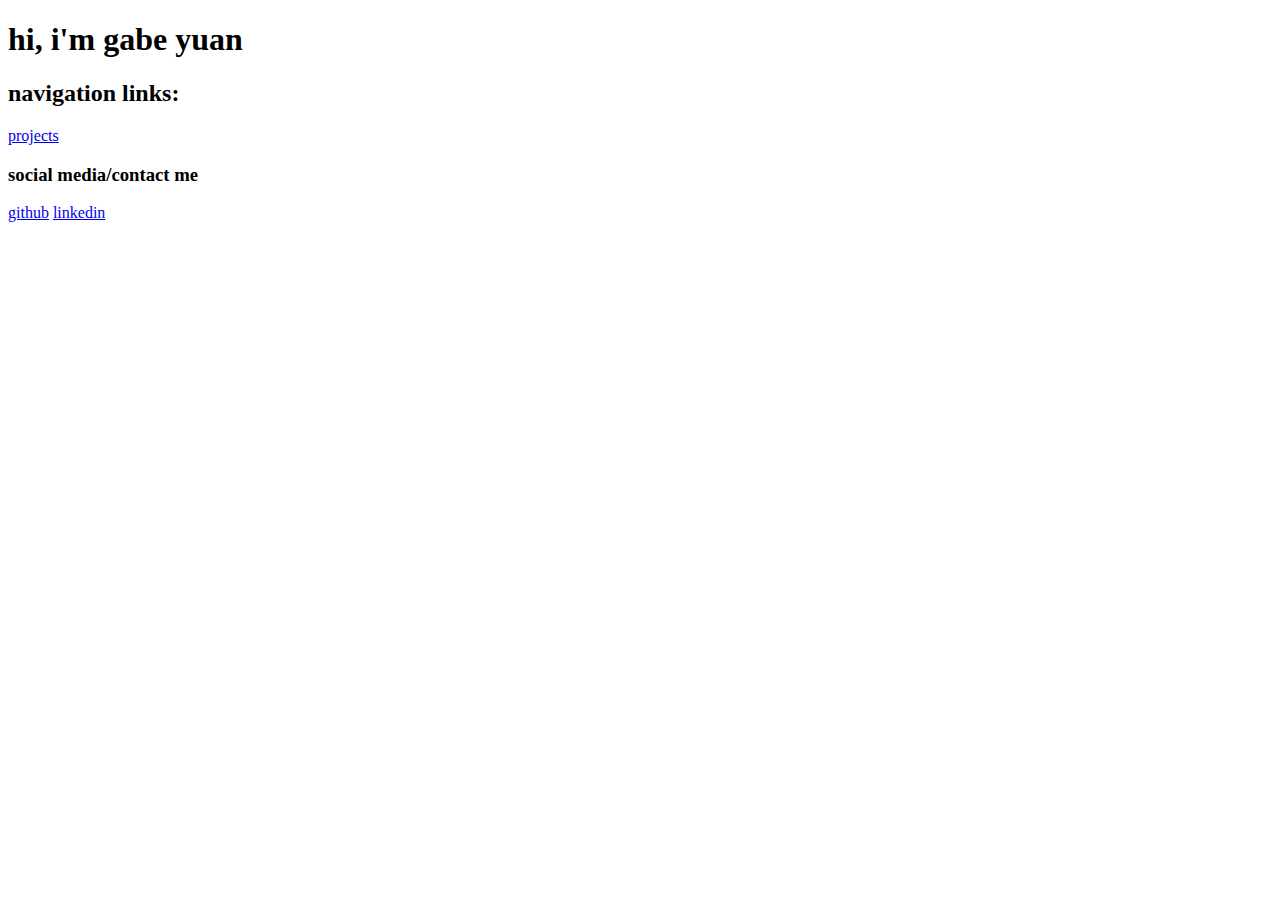
==== index.html @ bc90b572 "Initial commit" ====
<!DOCTYPE html>
<html lang="en">
    <head>
        <meta charset="utf-8">
        <link rel = "stylesheet" href = "styles.css">
        <meta name="viewport" content="width=device-width, initial-scale=1.0">
        <title>hi, i'm gabe</title>
    </head>
    <body>
        <h1>hi, i'm gabe yuan</h1>
        <h2> navigation links: </h2>
        <a href  = "projects.html">projects</a>
        <h3>social media/contact me</h3>
        <a target="_blank" href="https://www.github.com">github</a>
        <a target="_blank" href="https://www.linkedin.com/in/gabrielyuan">linkedin</a>

    </body>

</html>
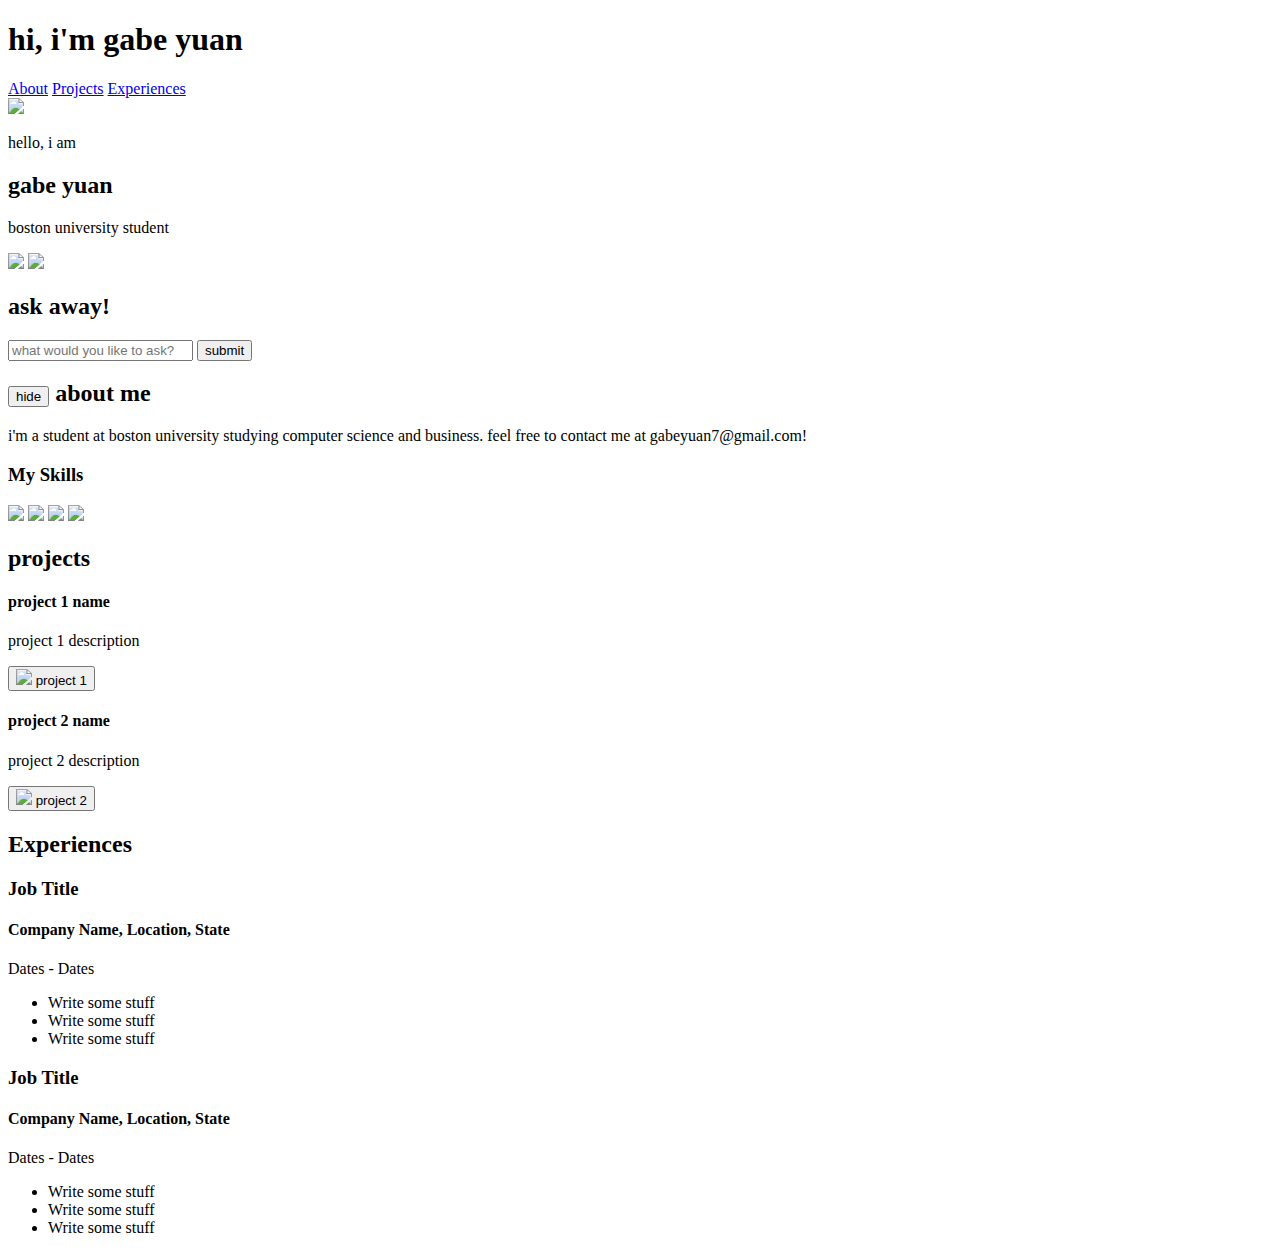
==== commit d7a5f889: "index.html updated" ====
--- a/index.html
+++ b/index.html
@@ -7,13 +7,96 @@
         <title>hi, i'm gabe</title>
     </head>
     <body>
-        <h1>hi, i'm gabe yuan</h1>
-        <h2> navigation links: </h2>
-        <a href  = "projects.html">projects</a>
-        <h3>social media/contact me</h3>
-        <a target="_blank" href="https://www.github.com">github</a>
-        <a target="_blank" href="https://www.linkedin.com/in/gabrielyuan">linkedin</a>
-
+        <div id="navbar">
+            <h1>hi, i'm gabe yuan</h1>
+            <a href="#about">About</a>
+            <a href="#projects">Projects</a>
+            <a href="#exp">Experiences</a>
+        </div>
+        <div id="profile">
+            <div><img width="250" src="images/profile-icon.png" /></div>
+            <div id="profile-text">
+                <p>hello, i am</p>
+                <h2>gabe yuan</h2>
+                <p>boston university student</p>
+            <div class="icons">
+                <a target="_blank" href="https://www.linkedin.com/in/gabrielyuan"><img id="linkedin-img" width="60" src="https://upload.wikimedia.org/wikipedia/commons/c/ca/LinkedIn_logo_initials.png" /></a>
+                <a target="_blank" href="https://www.github.com/gabeqyuan"><img id="github-img" width="60" src="https://cdn-icons-png.flaticon.com/512/25/25231.png" /></a>
+            </div>
+            </div>
+        </div>
+        <div id="chat">
+            <form>
+                <h2>ask away!</h2>
+                <input type="text" id="questionInput" placeholder="what would you like to ask?">
+                <button type ="submit">submit</button>
+            </form>
+        </div>
+        <div id="about">
+            <h2>
+                <button class="toggler">hide</button>
+                about me
+            </h2>
+            <p>
+                i'm a student at boston university studying computer science and business. feel free to
+                contact me at gabeyuan7@gmail.com!
+            </p>
+            <h3>My Skills</h3>
+            <div class="icons">
+                <img width="60" src="images/html-5-svgrepo-com.svg">
+                <img width="60" src="images/css-3-svgrepo-com.svg">
+                <img width="60" src="images/python-svgrepo-com.svg">
+                <img width="60" src ="images/javascript-svgrepo-com.svg">
+            </div>
+        </div>
+        <div id="projects">
+            <h2>projects</h2>
+            <div class="project">
+                <h4>project 1 name</h4>
+                <p>project 1 description</p>
+                <a target="_blank" href="https://github.com/"><button class="github"><img class="github-inline" width="20" src="https://cdn-icons-png.flaticon.com/512/25/25231.png" /> project 1</button></a>
+            </div>
+            <div class="project">
+                <h4>project 2 name</h4>
+                <p>project 2 description</p>
+                <a target="_blank" href="https://github.com/"><button class="github"><img class="github-inline" width="20" src="https://cdn-icons-png.flaticon.com/512/25/25231.png" /> project 2</button></a>
+            </div>
+        </div>
+        <div id="exp">
+            <h2>Experiences</h2>
+            <div class="job">
+                <h3>Job Title</h3>
+                <h4>Company Name, Location, State</h4>
+                <p class="date">Dates - Dates</p>
+                <ul>
+                    <li>
+                        Write some stuff
+                    </li>
+                    <li>
+                        Write some stuff
+                    </li>
+                    <li>
+                        Write some stuff
+                    </li>
+                </ul>
+            </div>
+            <div class="job">
+                <h3>Job Title</h3>
+                <h4>Company Name, Location, State</h4>
+                <p class="date">Dates - Dates</p>
+                <ul>
+                    <li>
+                        Write some stuff
+                    </li>
+                    <li>
+                        Write some stuff
+                    </li>
+                    <li>
+                        Write some stuff
+                    </li>
+                </ul>
+            <div>
+        </div>
     </body>
 
 </html>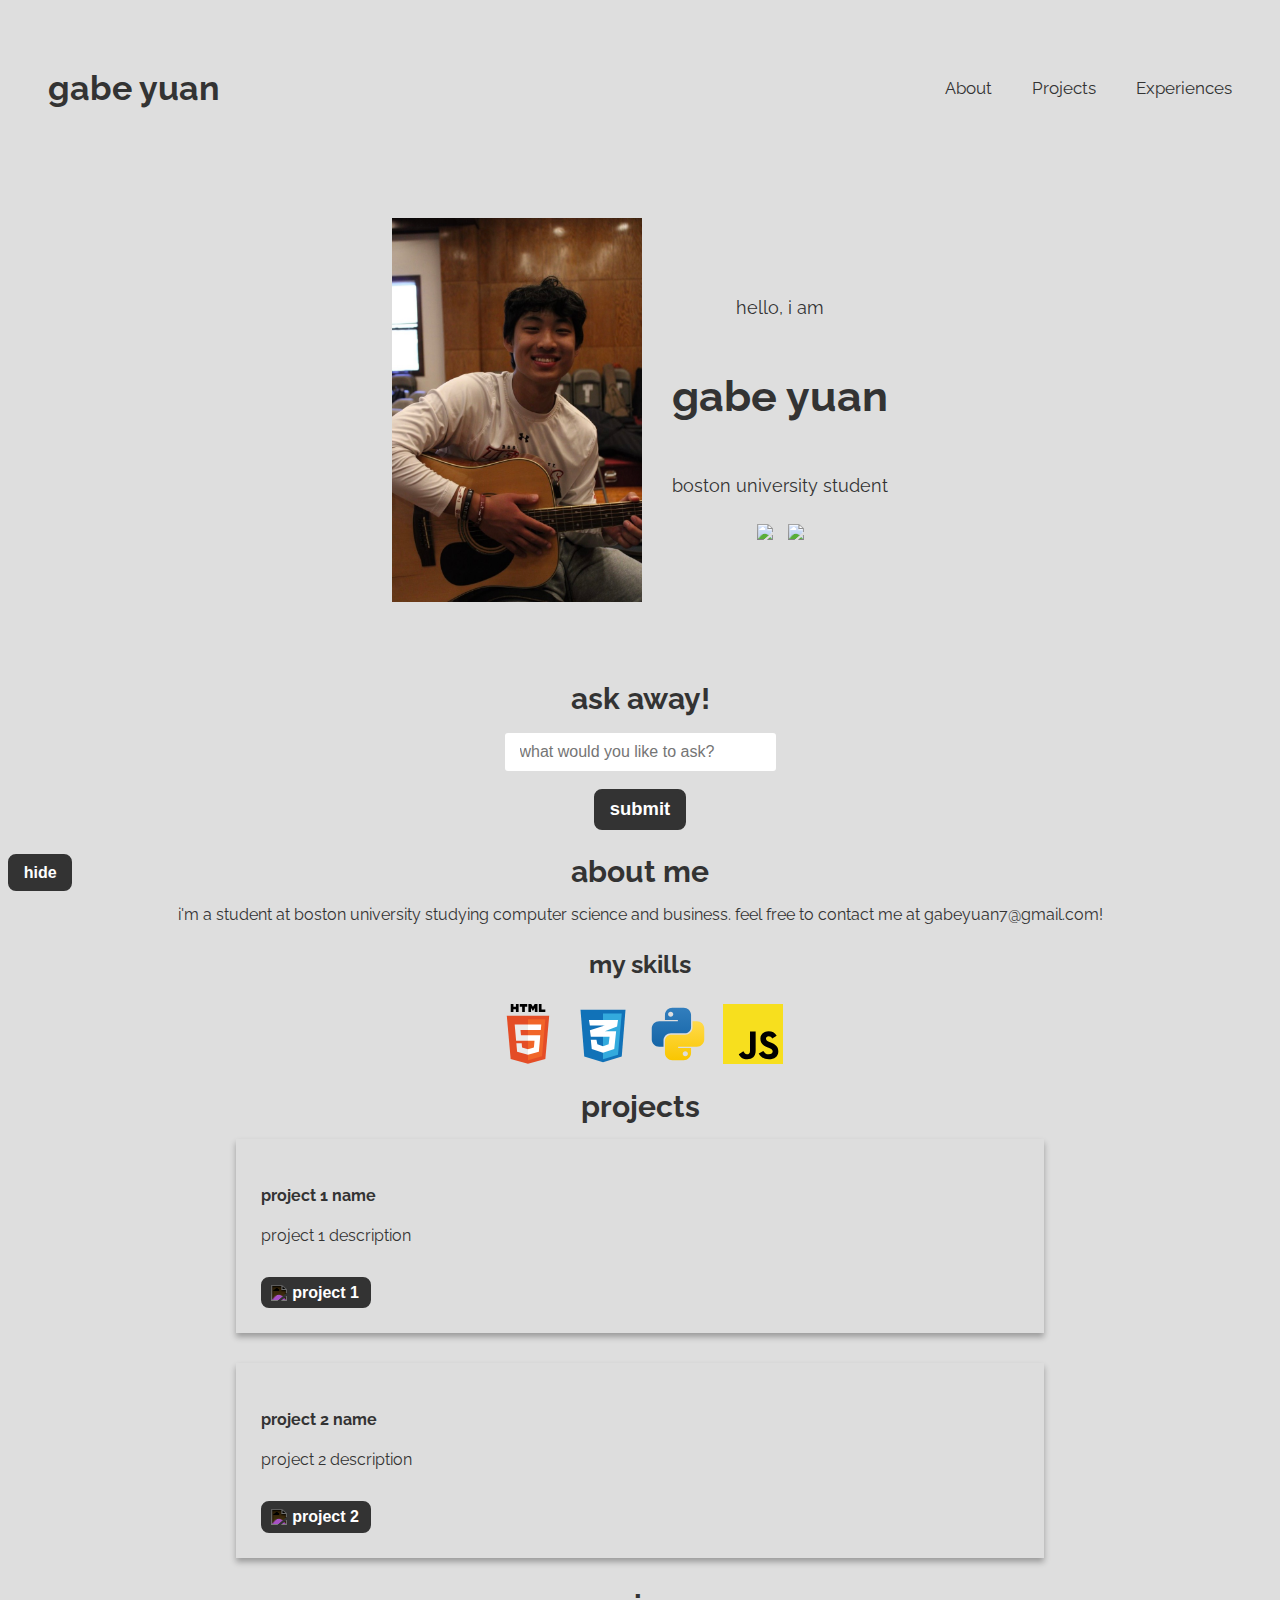
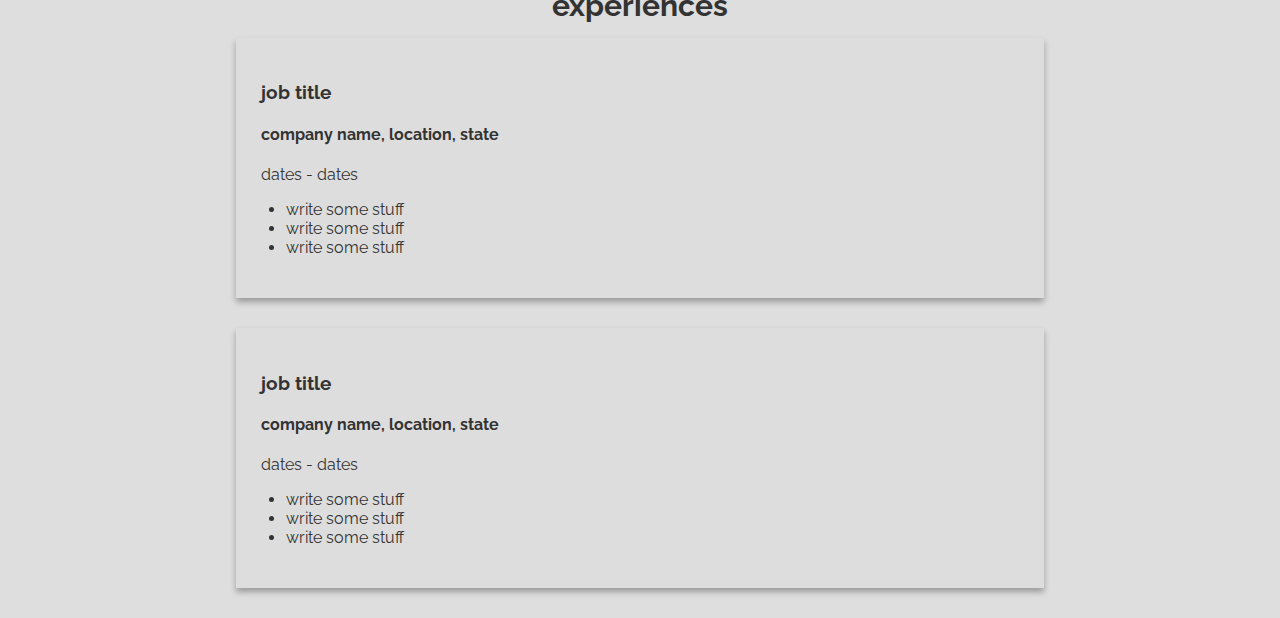
==== commit 24d11111: "css and gtml updated" ====
--- a/index.html
+++ b/index.html
@@ -4,17 +4,21 @@
         <meta charset="utf-8">
         <link rel = "stylesheet" href = "styles.css">
         <meta name="viewport" content="width=device-width, initial-scale=1.0">
-        <title>hi, i'm gabe</title>
+        <title>hi, i'm gabe yuan</title>
     </head>
     <body>
         <div id="navbar">
-            <h1>hi, i'm gabe yuan</h1>
-            <a href="#about">About</a>
-            <a href="#projects">Projects</a>
-            <a href="#exp">Experiences</a>
+            <div class="left">
+                <h1>gabe yuan</h1>
+            </div>
+            <div class="right">
+                <a href="#about">About</a>
+                <a href="#projects">Projects</a>
+                <a href="#exp">Experiences</a>
+            </div>
         </div>
         <div id="profile">
-            <div><img width="250" src="images/profile-icon.png" /></div>
+            <div id="guitar-pfp"><img width="250" src="images/guitar-photo-gabe.jpeg"/></div>
             <div id="profile-text">
                 <p>hello, i am</p>
                 <h2>gabe yuan</h2>
@@ -34,19 +38,19 @@
         </div>
         <div id="about">
             <h2>
+                about me
                 <button class="toggler">hide</button>
-                about me
             </h2>
             <p>
                 i'm a student at boston university studying computer science and business. feel free to
                 contact me at gabeyuan7@gmail.com!
             </p>
-            <h3>My Skills</h3>
+            <h3>my skills</h3>
             <div class="icons">
-                <img width="60" src="images/html-5-svgrepo-com.svg">
-                <img width="60" src="images/css-3-svgrepo-com.svg">
-                <img width="60" src="images/python-svgrepo-com.svg">
-                <img width="60" src ="images/javascript-svgrepo-com.svg">
+                <img width="60" src="images/html-5.svg">
+                <img width="60" src="images/css-3.svg">
+                <img width="60" src="images/python.svg">
+                <img width="60" src ="images/javascript-logo.svg">
             </div>
         </div>
         <div id="projects">
@@ -63,40 +67,41 @@
             </div>
         </div>
         <div id="exp">
-            <h2>Experiences</h2>
+            <h2>experiences</h2>
             <div class="job">
-                <h3>Job Title</h3>
-                <h4>Company Name, Location, State</h4>
-                <p class="date">Dates - Dates</p>
+                <h3>job title</h3>
+                <h4>company name, location, state</h4>
+                <p class="date">dates - dates</p>
                 <ul>
                     <li>
-                        Write some stuff
+                        write some stuff
                     </li>
                     <li>
-                        Write some stuff
+                        write some stuff
                     </li>
                     <li>
-                        Write some stuff
+                        write some stuff
                     </li>
                 </ul>
             </div>
             <div class="job">
-                <h3>Job Title</h3>
-                <h4>Company Name, Location, State</h4>
-                <p class="date">Dates - Dates</p>
+                <h3>job title</h3>
+                <h4>company name, location, state</h4>
+                <p class="date">dates - dates</p>
                 <ul>
                     <li>
-                        Write some stuff
+                        write some stuff
                     </li>
                     <li>
-                        Write some stuff
+                        write some stuff
                     </li>
                     <li>
-                        Write some stuff
+                        write some stuff
                     </li>
                 </ul>
             <div>
         </div>
+        <script src="script.js"></script>
     </body>
 
 </html>--- a/styles.css
+++ b/styles.css
@@ -0,0 +1,200 @@
+@import url('https://fonts.googleapis.com/css2?family=Raleway:ital,wght@0,100..900;1,100..900&display=swap');
+
+* {
+    border: 0;
+    padding: 0;
+}
+
+html {
+    scroll-behavior: smooth;
+}
+
+body {
+    font-family: "Raleway";
+    background-color: #dedede;
+    color: #333;
+}
+
+#navbar {
+    display: flex;
+    justify-content: space-between;
+    background: #dedede;
+    padding: 30px 0;
+    align-items: center;
+    margin-bottom: 50px;
+    color: #333;
+    font-size: 17px;
+}
+#navbar .left {
+    flex: 1;
+    padding-left: 40px;
+}
+
+#navbar .right {
+    display: flex;
+    justify-content: flex-end;
+    gap: 40px;
+    padding: 40px;
+}
+
+#navbar a {
+    color: #333;
+    text-decoration: none;
+}
+
+#navbar a:visited {
+    color:#333;
+}
+
+#navbar a:hover {
+    color: #333;
+    font-weight: bold;
+    transform: scale(1.2);
+}
+
+#projects h2,
+#about h2,
+#chat h2,
+#exp h2 {
+    text-align: center;
+    font-size: 30px;
+    margin-bottom: 15px;
+    position: relative;
+}
+
+
+#profile {
+    display: flex;
+    justify-content: center;
+    align-items: center;
+    gap: 30px;
+    margin-bottom: 50px;
+    font-size: 1.1rem;
+}
+
+#profile-text {
+    display: flex;
+    flex-direction: column;
+    align-items: center;
+}
+
+#profile-text img:hover {
+    transform: scale(1.15);
+    cursor: pointer;
+}
+
+#profile h2 {
+    font-size: 43px;
+}
+
+.icons {
+    display: flex;
+    justify-content: center;
+    gap: 15px;
+    margin-top: 10px;
+}
+
+#chat {
+    display: flex;
+    justify-content: center;
+    align-items: center;
+}
+
+form {
+    display: flex;
+    flex-direction: column;
+    align-items: center;
+}
+
+input[type="text"] {
+    width: 100%;
+    max-width: 400px;
+    padding: 10px 15px;
+    font-size: 16px;
+    border: 2px solid #dedede;
+    border-radius: 5px;
+    background-color: #fff;
+    color: #333;
+}
+
+input[type="text"]:focus {
+    outline: none;
+    border: 2px solid #333;
+}
+
+#about h3 {
+    text-align: center;
+    font-size: 25px;
+}
+
+#about p {
+    text-align: center;
+}
+
+.project,
+.job {
+    background: #dddddd;
+    margin: 0 auto;
+    margin-bottom: 30px;
+    width: 60%;
+    padding: 25px;
+    box-shadow: 0 4px 6px rgba(0, 0, 0, 0.3);
+}
+
+#projects li,
+.job li {
+    margin-left: 25px;
+}
+
+button {
+    padding: 0.4rem 0.8rem;
+    border: 0.2rem solid #333;
+    border-radius: 0.5rem;
+    background-color: #333;
+    color: #fff;
+    font-size: 1.15rem;
+    font-weight: bold;
+    margin-top: 1rem;
+    cursor: pointer;
+}
+
+button:hover {
+    background-color: #dededea3;
+    color: #333;
+}
+
+.github {
+    border-width: 0.15rem;
+    padding: 0.3rem 0.6rem;
+    font-size: 16px;
+}
+
+.project button {
+    padding-left: 0.5rem;
+}
+
+.project button:hover {
+    color: #333;
+}
+
+button:hover .github-inline {
+    filter: invert(0);
+    transform: scale(1.2);
+}
+
+.github-inline {
+    margin-bottom: -3.5px;
+    margin-right: 1px;
+    filter: invert(1);
+}
+
+.toggler{
+    position: absolute;
+    background-color: #333;
+    cursor: pointer;
+    left: 0; 
+    font-size: medium;
+    color: #fff;
+    margin-top: 0;
+}
+
